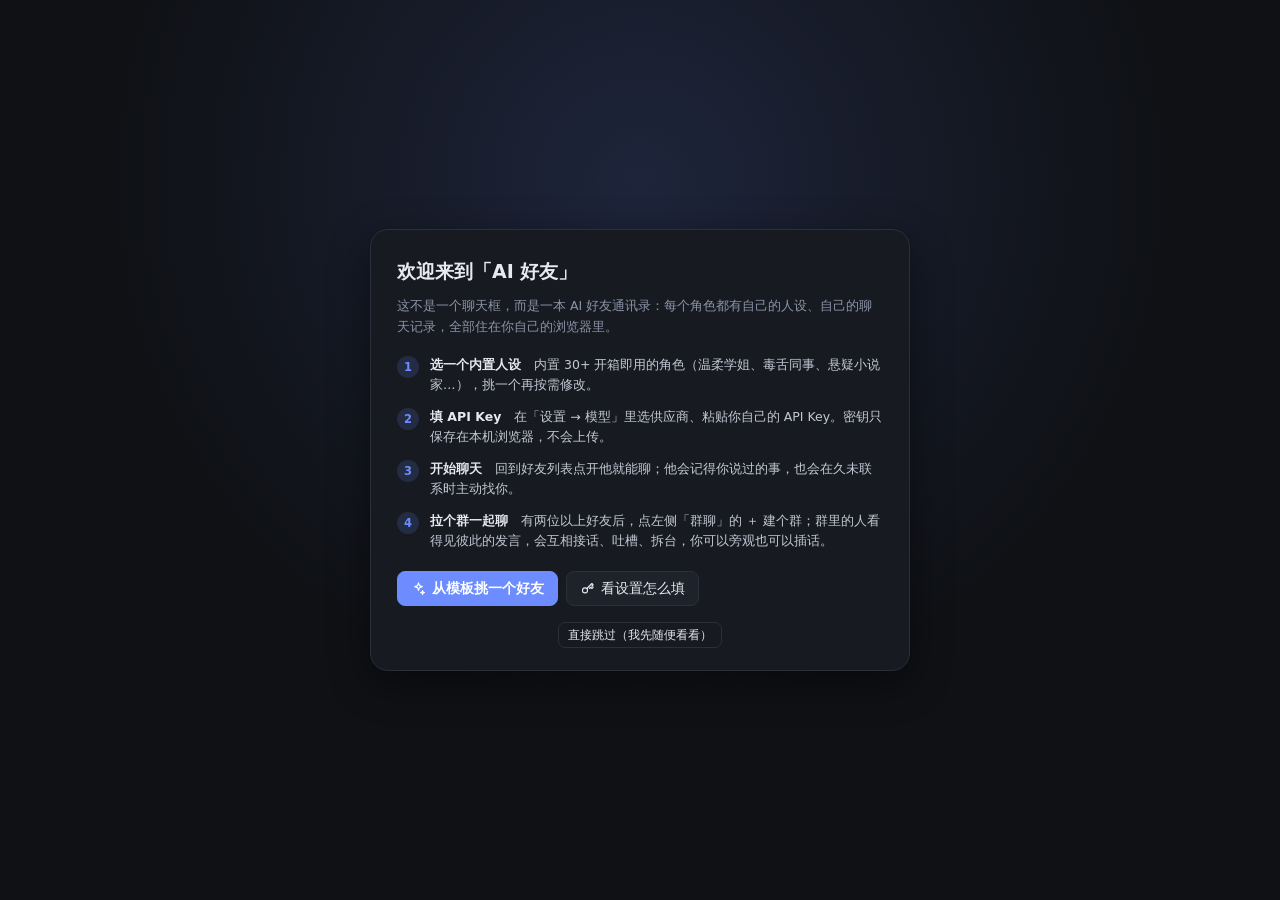
==== app/index.html @ 1cbddac9 "Publish AI chat website source and documentation" ====
<!doctype html>
<html lang="zh-CN" data-theme="dark">
  <head>
    <meta charset="utf-8" />
    <meta name="viewport" content="width=device-width, initial-scale=1, viewport-fit=cover" />
    <title>AI 好友 · 你的虚拟人设聊天室</title>
    <meta
      name="description"
      content="本地优先的 AI 好友通讯录：给每个 AI 角色一套独立人设、独立聊天记录，数据只存在你自己的浏览器里。"
    />
    <meta name="theme-color" content="#0f1115" />
    <meta name="color-scheme" content="dark light" />
    <meta name="apple-mobile-web-app-capable" content="yes" />
    <meta name="mobile-web-app-capable" content="yes" />
    <meta name="apple-mobile-web-app-title" content="AI 好友" />
    <link rel="manifest" href="./manifest.webmanifest" />
    <link rel="icon" href="./icon.svg" type="image/svg+xml" />
    <link rel="apple-touch-icon" href="./icon.svg" />
    <link rel="stylesheet" href="./styles/base.css" />
    <link rel="stylesheet" href="./styles/app.css" />
  </head>

  <body>
    <!-- 应用挂载点：三栏外壳由 ui/app.js 的 bootstrap() 构建 -->
    <div id="app"></div>

    <!-- 启动占位：bootstrap() 成功后会移除 -->
    <div
      id="boot"
      style="
        position: fixed;
        inset: 0;
        z-index: 200;
        display: flex;
        flex-direction: column;
        align-items: center;
        justify-content: center;
        gap: 16px;
        background: var(--bg, #0f1115);
        color: var(--dim, #8b93a7);
        font-family: -apple-system, BlinkMacSystemFont, 'PingFang SC', 'Microsoft YaHei', system-ui, sans-serif;
        font-size: 13px;
      "
    >
      <span class="spinner" style="width: 22px; height: 22px; border-width: 3px"></span>
      <span>正在唤醒你的好友…</span>
    </div>

    <script type="module">
      /* ------------------------------------------------------------------ *
       * 启动脚本：把 app 之外的错误也变成用户看得懂的中文提示
       * ------------------------------------------------------------------ */

      /** 移除启动占位 */
      function clearBoot() {
        const boot = document.getElementById('boot');
        if (boot) boot.remove();
      }

      /**
       * 渲染一个可见的错误面板（全部用 textContent，绝不拼 innerHTML）
       * @param {string} title 标题
       * @param {string[]} lines 正文行
       * @param {string} [detail] 原始错误信息
       */
      function showError(title, lines, detail) {
        clearBoot();
        const old = document.getElementById('boot-error');
        if (old) old.remove();

        const box = document.createElement('div');
        box.id = 'boot-error';
        box.setAttribute(
          'style',
          [
            'position:fixed',
            'inset:0',
            'z-index:210',
            'overflow:auto',
            'padding:24px',
            'background:var(--bg, #0f1115)',
            'color:var(--text, #e7e9ee)',
            'font-family:-apple-system,BlinkMacSystemFont,"PingFang SC","Microsoft YaHei",system-ui,sans-serif',
            'font-size:14px',
            'line-height:1.75',
          ].join(';')
        );

        const card = document.createElement('div');
        card.setAttribute(
          'style',
          [
            'max-width:640px',
            'margin:8vh auto',
            'background:var(--panel, #171a21)',
            'border:1px solid var(--line, #2a2f3a)',
            'border-radius:16px',
            'padding:24px 26px',
            'box-shadow:var(--shadow, 0 12px 40px rgba(0,0,0,.45))',
          ].join(';')
        );

        const h = document.createElement('h2');
        h.textContent = '⚠️ ' + title;
        h.setAttribute('style', 'margin:0 0 12px;font-size:17px;color:var(--danger, #ff6b6b)');
        card.appendChild(h);

        for (const line of lines) {
          const p = document.createElement('p');
          p.textContent = line;
          p.setAttribute('style', 'margin:0 0 10px;white-space:pre-wrap;color:var(--text-2, #c3c8d4)');
          card.appendChild(p);
        }

        if (detail) {
          const pre = document.createElement('pre');
          pre.textContent = String(detail);
          pre.setAttribute(
            'style',
            [
              'margin:12px 0 0',
              'padding:10px 12px',
              'background:var(--panel-2, #1e222b)',
              'border:1px solid var(--line, #2a2f3a)',
              'border-radius:10px',
              'white-space:pre-wrap',
              'word-break:break-word',
              'font-size:12px',
              'color:var(--dim, #8b93a7)',
            ].join(';')
          );
          card.appendChild(pre);
        }

        const tip = document.createElement('p');
        tip.textContent =
          '正确启动方式：在 app/ 目录下运行 node server.mjs，然后访问 http://127.0.0.1:5180\n' +
          '请用 node server.mjs 启动，而不是直接双击打开文件。';
        tip.setAttribute(
          'style',
          'margin:16px 0 0;padding-top:14px;border-top:1px solid var(--line, #2a2f3a);white-space:pre-wrap;color:var(--dim, #8b93a7);font-size:12.5px'
        );
        card.appendChild(tip);

        box.appendChild(card);
        document.body.appendChild(box);
      }

      /* ---------- 1. file:// 协议直接给出明确提示 ---------- */
      if (location.protocol === 'file:') {
        showError(
          '不能用这种方式打开',
          [
            '你正在以 file:// 协议直接打开这个 HTML 文件。',
            '本应用使用原生 ES Module 与 IndexedDB，在 file:// 下会受限：模块脚本会被 CORS 策略拦截，IndexedDB 也可能不可用，页面无法正常工作。',
          ],
          'file:// 协议不受支持'
        );
      } else {
        /* ---------- 2. 加载应用 ---------- */
        const timer = setTimeout(() => {
          const boot = document.getElementById('boot');
          const app = document.getElementById('app');
          if (boot && app && !app.firstChild) {
            const msg = boot.lastElementChild;
            if (msg) {
              msg.textContent =
                '启动有点慢…如果一直停在这里，请确认已用 node server.mjs 启动，并打开浏览器控制台查看具体报错。';
            }
          }
        }, 12000);

        import('./ui/app.js')
          .then((m) => {
            clearTimeout(timer);
            if (!m || typeof m.bootstrap !== 'function') {
              throw new Error('ui/app.js 没有导出 bootstrap()');
            }
            return m.bootstrap();
          })
          .then(() => {
            clearBoot();
          })
          .catch((err) => {
            clearTimeout(timer);
            const message = err && err.message ? err.message : String(err);
            const isModuleError = /import|module|specifier|MIME|Failed to fetch|404/i.test(message);
            showError(
              '应用启动失败',
              [
                isModuleError
                  ? '有一个模块没有加载成功。请确认所有源码文件都完整存在于 app/ 目录下，并且是通过 http:// 访问的。'
                  : '启动过程中出现了错误，详细信息见下方。',
                '如果你还没启动本地服务器：在 app/ 目录下运行 node server.mjs，然后访问 http://127.0.0.1:5180',
              ],
              message
            );
          });
      }
    </script>
  </body>
</html>
---- app/styles/base.css ----
/* ==========================================================================
   AI 聊天网站 · 设计令牌与基础控件
   ========================================================================== */

:root {
  /* 表单控件统一高度：所有 input/select 都落在这个高度上，
     与 34px 的图标按钮、35px 的行内按钮属于同一档，混排时不会互相挤。 */
  --ctrl-h: 35px;
  --ctrl-h-inline: 26px; /* 嵌在 chips / 行内小容器里的输入框 */

  /* 色板（深色默认） */
  --bg: #0f1115;
  --bg-soft: #13161c;
  --panel: #171a21;
  --panel-2: #1e222b;
  --panel-3: #262b36;
  --line: #2a2f3a;
  --line-soft: #22262f;
  --text: #e7e9ee;
  --text-2: #c3c8d4;
  --dim: #8b93a7;
  --dim-2: #6a7284;
  --accent: #6c8cff;
  --accent-soft: rgba(108, 140, 255, 0.16);
  --accent-text: #ffffff;
  --ok: #4ec9a8;
  --warn: #e0b341;
  --danger: #ff6b6b;
  /* 狼人杀专用强调色（亮橙）：这个按钮是"开一局游戏"，要跳出蓝（普通动作）与红（危险动作）
     这两套语义色，所以单开一组令牌。用法与 .btn-danger 完全对称 ——
     --werewolf 是**文字与边框**的颜色，--werewolf-text 是悬停填充后的文字色。
     深色主题 #ff9500（色相 35°、饱和度 100%）在 --panel 上是 7.92:1，比原来的 #f0913a 更亮也更清楚。
     浅色主题必须把橙压深一些（见 html[data-theme="light"]）：白底上亮橙当文字天然吃亏。 */
  --werewolf: #ff9500;
  --werewolf-text: #2a1a06;
  --shadow: 0 12px 40px rgba(0, 0, 0, 0.45);
  --shadow-sm: 0 4px 16px rgba(0, 0, 0, 0.28);

  /* 尺寸 */
  --r-sm: 8px;
  --r-md: 12px;
  --r-lg: 16px;
  --r-bub: 14px;
  --sidebar-w: 288px;
  --right-w: 340px;
  --top-h: 60px;

  /* 字体 */
  --font: -apple-system, BlinkMacSystemFont, "PingFang SC", "Hiragino Sans GB",
    "Microsoft YaHei", "Segoe UI", system-ui, sans-serif;
  --mono: ui-monospace, SFMono-Regular, Menlo, Consolas, "Liberation Mono", monospace;
}

html[data-theme="light"] {
  --bg: #f4f6fa;
  --bg-soft: #eef1f7;
  --panel: #ffffff;
  --panel-2: #f2f4f9;
  --panel-3: #e7eaf2;
  --line: #dfe3ec;
  --line-soft: #eaeef5;
  --text: #1b1f2a;
  --text-2: #3d4453;
  --dim: #6b7288;
  --dim-2: #8b91a3;
  /* 描边风格的狼人杀键：橙是**文字色**，白底上越亮越不清楚（#ff9500 只有 2.05:1）。
     这里取亮橙与可读性的折中 #e2761b（3.07:1，过 WCAG 对大字/图形控件的 3:1 线）；
     悬停填充后配深字 #2a1a06 是 5.48:1，两套主题的悬停态因此都是"橙底深字"。 */
  --werewolf: #e2761b;
  --werewolf-text: #2a1a06;
  --accent-soft: rgba(108, 140, 255, 0.13);
  --shadow: 0 12px 40px rgba(24, 32, 60, 0.16);
  --shadow-sm: 0 4px 16px rgba(24, 32, 60, 0.1);
}

* {
  box-sizing: border-box;
  -webkit-tap-highlight-color: transparent;
}

html,
body {
  height: 100%;
  margin: 0;
}

body {
  background: var(--bg);
  color: var(--text);
  font-family: var(--font);
  font-size: 14px;
  line-height: 1.65;
  overflow: hidden;
  -webkit-font-smoothing: antialiased;
}

#app {
  height: 100vh;
  height: 100dvh;
  display: flex;
  flex-direction: column;
}

h1,
h2,
h3,
h4 {
  margin: 0;
  font-weight: 600;
}

p {
  margin: 0 0 8px;
}

a {
  color: var(--accent);
}

/* 滚动条 */
::-webkit-scrollbar {
  width: 10px;
  height: 10px;
}
::-webkit-scrollbar-track {
  background: transparent;
}
::-webkit-scrollbar-thumb {
  background: var(--line);
  border-radius: 8px;
  border: 3px solid transparent;
  background-clip: content-box;
}
::-webkit-scrollbar-thumb:hover {
  background: var(--dim-2);
  background-clip: content-box;
}

/* ---------- 按钮 ---------- */
button {
  font: inherit;
  color: inherit;
  cursor: pointer;
  border: 1px solid var(--line);
  background: var(--panel-2);
  border-radius: var(--r-sm);
  padding: 7px 13px;
  transition: background 0.16s ease, border-color 0.16s ease, color 0.16s ease, transform 0.1s ease;
  display: inline-flex;
  align-items: center;
  justify-content: center;
  gap: 6px;
  white-space: nowrap;
}
button:hover:not(:disabled) {
  border-color: var(--accent);
  color: var(--text);
}
button:active:not(:disabled) {
  transform: translateY(1px);
}
button:disabled {
  opacity: 0.45;
  cursor: not-allowed;
}
/* 键盘可达性焦点圈：只给"本来没有焦点样式"的控件。
   表单控件（input/textarea/select）在下面有自己的 :focus 样式（强调色边框 + 3px 光晕），
   再叠一层 2px outline 会变成"两条蓝线套在一起"——内圈贴着框、外圈离框 1px，
   看起来就像蓝边跑到框里面去了，所以这里把它们排除掉。 */
button:focus-visible,
[tabindex]:focus-visible {
  outline: 2px solid var(--accent);
  outline-offset: 1px;
}

.btn-primary {
  background: var(--accent);
  border-color: var(--accent);
  color: var(--accent-text);
  font-weight: 600;
}
.btn-primary:hover:not(:disabled) {
  filter: brightness(1.08);
  color: #fff;
}
.btn-danger {
  background: transparent;
  border-color: var(--danger);
  color: var(--danger);
}
.btn-danger:hover:not(:disabled) {
  background: var(--danger);
  color: #fff;
}
/* 狼人杀启动键：描边风格（透明底 + 橙字 + 橙边），与 .btn-danger 完全对称，
   只是颜色换成橙 —— 右栏那排按钮里它靠"有颜色的字与边框"跳出来，而不是靠实心色块。 */
.btn-werewolf {
  background: transparent;
  border-color: var(--werewolf);
  color: var(--werewolf);
  font-weight: 600;
}
.btn-werewolf:hover:not(:disabled) {
  /* 悬停填成橙色：必须显式写回 border-color，否则会落到全局 button:hover 的 --accent，描出一圈蓝边 */
  background: var(--werewolf);
  border-color: var(--werewolf);
  color: var(--werewolf-text);
}
.btn-ghost {
  background: transparent;
}
.btn-sm {
  padding: 4px 9px;
  font-size: 12px;
  border-radius: 7px;
}
.btn-block {
  width: 100%;
}

.icon-btn {
  padding: 0;
  width: 34px;
  height: 34px;
  border-radius: 9px;
  background: transparent;
  border-color: transparent;
  color: var(--dim);
  flex: 0 0 auto;
}
.icon-btn:hover:not(:disabled) {
  background: var(--panel-2);
  color: var(--text);
  border-color: var(--line);
}
.icon-btn.active {
  color: var(--accent);
  background: var(--accent-soft);
  border-color: transparent;
}
.icon-btn.sm {
  width: 28px;
  height: 28px;
  border-radius: 7px;
}

/* ---------- 表单 ---------- */
input,
textarea,
select {
  font: inherit;
  /* 关键：表单控件必须是紧凑行高。若让它继承 body 的 1.65，每个输入框会被撑到 41px
     （8+8 padding + 23 行高 + 2 边框），比旁边的按钮和图标都高一头，显得又大又挤。 */
  line-height: 1.35;
  color: var(--text);
  background: var(--panel-2);
  border: 1px solid var(--line);
  border-radius: var(--r-sm);
  /* 用"高度 + 上下 padding 自动居中"而不是写死 padding，这样换字号也不会破坏对齐 */
  box-sizing: border-box;
  padding: 6px 10px;
  height: var(--ctrl-h);
  width: 100%;
  outline: none;
  transition: border-color 0.16s ease, box-shadow 0.16s ease;
}
/* 多行文本按内容长高，不锁定高度 */
textarea {
  height: auto;
  min-height: calc(var(--ctrl-h) + 12px);
}
/* 嵌在行内容器（如标签 chips 那一行）里的文本输入框：
   与相邻 chip 同一档高度（26px，二者中心线对齐），不要撑成整行高 */
.row > input[type="text"]:not(.input),
.row.wrap > input[type="text"]:not(.input) {
  height: var(--ctrl-h-inline);
  padding: 0 4px;
  flex: 1 1 140px;
  min-width: 110px;
  width: auto;
}
/* 按钮同样不要继承 1.65 的行高 */
button {
  line-height: 1.35;
}
input:focus,
textarea:focus,
select:focus {
  border-color: var(--accent);
  box-shadow: 0 0 0 3px var(--accent-soft);
}
textarea {
  resize: vertical;
  line-height: 1.55;
  padding: 8px 10px;
  height: auto;
}
/* 数字输入框常用的"窄栏"：默认 100% 宽会把旁边的滑块挤短 */
input[type="number"],
input[size] {
  width: auto;
  min-width: 0;
}
input[type="number"] {
  max-width: 120px;
  height: var(--ctrl-h);
}
input[size="2"] { width: 3.6em; }
input[size="3"] { width: 4.6em; }
input[size="4"] { width: 5.6em; }
input[size="6"] { width: 7.6em; }
input[size="8"] { width: 9.6em; }

select {
  cursor: pointer;
  appearance: none;
  background-image: linear-gradient(45deg, transparent 50%, var(--dim) 50%),
    linear-gradient(135deg, var(--dim) 50%, transparent 50%);
  background-position: calc(100% - 16px) 51%, calc(100% - 11px) 51%;
  background-size: 5px 5px, 5px 5px;
  background-repeat: no-repeat;
  padding-right: 30px;
}
input[type="range"] {
  -webkit-appearance: none;
  appearance: none;
  background: transparent;
  padding: 0;
  height: 20px;
  border: none;
}
input[type="range"]::-webkit-slider-runnable-track {
  height: 4px;
  border-radius: 2px;
  background: var(--line);
}
input[type="range"]::-webkit-slider-thumb {
  -webkit-appearance: none;
  width: 14px;
  height: 14px;
  margin-top: -5px;
  border-radius: 50%;
  background: var(--accent);
  border: 2px solid var(--panel);
  cursor: pointer;
}
input[type="range"]::-moz-range-track {
  height: 4px;
  border-radius: 2px;
  background: var(--line);
}
input[type="range"]::-moz-range-thumb {
  width: 12px;
  height: 12px;
  border: 2px solid var(--panel);
  border-radius: 50%;
  background: var(--accent);
  cursor: pointer;
}
input[type="color"] {
  padding: 2px;
  height: 34px;
  cursor: pointer;
}
/* 勾选框 / 单选框：必须把通用表单控件的样式（height: --ctrl-h、padding、底色、圆角）全部退掉，
   否则它们会被撑成一个 13×35 的浅色方块，看起来像个"坏掉的开关"。 */
input[type="checkbox"],
input[type="radio"] {
  width: auto;
  height: auto;
  min-height: 0;
  padding: 0;
  border: none;
  border-radius: 0;
  background: transparent;
  accent-color: var(--accent);
  cursor: pointer;
  flex: 0 0 auto;
}
label {
  user-select: none;
}

.field {
  margin-bottom: 14px;
}
.field-label {
  display: block;
  font-size: 12px;
  color: var(--dim);
  margin-bottom: 6px;
  font-weight: 500;
}
.field-hint {
  font-size: 11px;
  color: var(--dim-2);
  margin-top: 5px;
  line-height: 1.5;
}
.field-row {
  display: flex;
  gap: 10px;
  align-items: center;
}
.field-row > * {
  min-width: 0;
}
.grid-2 {
  display: grid;
  grid-template-columns: 1fr 1fr;
  gap: 0 12px;
}
.grid-3 {
  display: grid;
  grid-template-columns: repeat(3, 1fr);
  gap: 0 12px;
}

/* ---------- 通用小组件 ---------- */
.chip {
  display: inline-flex;
  align-items: center;
  gap: 4px;
  padding: 2px 9px;
  border-radius: 999px;
  background: var(--panel-2);
  border: 1px solid var(--line);
  font-size: 11px;
  color: var(--text-2);
}
.chip.on {
  border-color: var(--accent);
  color: var(--accent);
  background: var(--accent-soft);
}
.chip .x {
  cursor: pointer;
  color: var(--dim);
  font-size: 13px;
  line-height: 1;
}
.chip .x:hover {
  color: var(--danger);
}

.badge {
  display: inline-flex;
  align-items: center;
  justify-content: center;
  min-width: 17px;
  height: 17px;
  padding: 0 5px;
  border-radius: 999px;
  background: var(--danger);
  color: #fff;
  font-size: 10.5px;
  font-weight: 700;
  line-height: 1;
}
.badge.muted {
  background: var(--dim-2);
}

.tag {
  font-size: 10.5px;
  padding: 1px 7px;
  border-radius: 5px;
  background: var(--panel-3);
  color: var(--dim);
}

.divider {
  height: 1px;
  background: var(--line);
  margin: 14px 0;
  border: 0;
}

.muted {
  color: var(--dim);
}
.small {
  font-size: 12px;
}
.tiny {
  font-size: 11px;
}
.mono {
  font-family: var(--mono);
}
.center {
  text-align: center;
}
.row {
  display: flex;
  align-items: center;
  gap: 8px;
}
.row-between {
  display: flex;
  align-items: center;
  justify-content: space-between;
  gap: 8px;
}
.spacer {
  flex: 1;
}
.wrap {
  flex-wrap: wrap;
}
.hidden {
  display: none !important;
}
.scroll {
  overflow-y: auto;
  overscroll-behavior: contain;
}
.nowrap {
  white-space: nowrap;
  overflow: hidden;
  text-overflow: ellipsis;
}
.clickable {
  cursor: pointer;
}

/* 左对齐操作行（图标 + 标题 + 说明）
   注意：全局 button 规则里有 justify-content:center，所以这里必须显式覆盖，
   否则"图标+文字"会被整体挤到按钮中间（数据备份弹层曾经就踩了这个坑）。 */
.action-row {
  display: flex;
  align-items: flex-start;
  justify-content: flex-start;
  gap: 11px;
  width: 100%;
  padding: 11px 13px;
  text-align: left;
  white-space: normal;
}
.action-row .ic {
  margin-top: 1px;
}
.action-row-text {
  display: flex;
  flex-direction: column;
  gap: 3px;
  flex: 1 1 auto;
  min-width: 0;
  text-align: left;
}
.action-row-title {
  font-weight: 600;
  font-size: 13px;
  text-align: left;
}
.action-row-desc {
  color: var(--dim);
  font-size: 11.5px;
  line-height: 1.5;
  text-align: left;
}

/* 空状态 */
.empty {
  display: flex;
  flex-direction: column;
  align-items: center;
  justify-content: center;
  gap: 10px;
  padding: 40px 24px;
  text-align: center;
  color: var(--dim);
  /* 独占可用空间并在其中居中：作为弹性子项时自动撑满（会话区未选好友的占位就靠这条居中） */
  flex: 1 1 auto;
  min-height: 0;
  box-sizing: border-box;
}
/* 放在弹层/面板里时不应该被拉伸 */
.modal-body > .empty,
.side-body > .empty {
  flex: 0 0 auto;
  padding: 32px 20px;
}
.empty .big {
  font-size: 42px;
  line-height: 1;
  opacity: 0.9;
}
.empty h3 {
  color: var(--text-2);
  font-size: 15px;
}

/* 加载动画 */
.spinner {
  width: 14px;
  height: 14px;
  border: 2px solid var(--line);
  border-top-color: var(--accent);
  border-radius: 50%;
  animation: spin 0.7s linear infinite;
  display: inline-block;
}
@keyframes spin {
  to {
    transform: rotate(360deg);
  }
}

.typing-dots {
  display: inline-flex;
  gap: 3px;
  align-items: center;
  height: 18px;
}
.typing-dots i {
  width: 6px;
  height: 6px;
  border-radius: 50%;
  background: var(--dim);
  animation: bounce 1.25s infinite ease-in-out;
}
.typing-dots i:nth-child(2) {
  animation-delay: 0.18s;
}
.typing-dots i:nth-child(3) {
  animation-delay: 0.36s;
}
@keyframes bounce {
  0%, 60%, 100% {
    transform: translateY(0);
    opacity: 0.45;
  }
  30% {
    transform: translateY(-4px);
    opacity: 1;
  }
}

.pulse {
  animation: pulse 1.1s ease-in-out infinite;
}
@keyframes pulse {
  50% {
    opacity: 0.4;
  }
}

.flash-highlight {
  animation: flash 1.4s ease;
}
@keyframes flash {
  0%, 100% {
    background: transparent;
  }
  20%, 60% {
    background: var(--accent-soft);
  }
}

/* 隐藏滚动条但保留滚动（横向 chips 等） */
.no-bar::-webkit-scrollbar {
  height: 0;
  width: 0;
}

/* 无障碍 */
.sr-only {
  position: absolute;
  width: 1px;
  height: 1px;
  overflow: hidden;
  clip: rect(0 0 0 0);
  white-space: nowrap;
}

@media (prefers-reduced-motion: reduce) {
  * {
    animation-duration: 0.01ms !important;
    transition-duration: 0.01ms !important;
  }
}
---- app/styles/app.css ----
/* ==========================================================================
   AI 聊天网站 · 布局与组件
   ========================================================================== */

/* ===================== 间距栅格（全站对齐基线）=====================
   左右留白只有两档，避免"每段各写一个数字"导致错位：
     --gut-side : 侧栏（窄栏）左右留白 12px
     --gut-main : 会话区 / 右栏 / 弹层（宽栏）左右留白 16px
   所有面板的头 / 体 / 脚都必须用同一档，内容才能落在同一条竖直栅格线上。
   ================================================================= */
:root {
  --gut-side: 12px;
  --gut-main: 16px;
  --row-h: 30px;
}

/* ===================== 三栏布局 ===================== */
.shell {
  display: grid;
  grid-template-columns: var(--sidebar-w) 1fr var(--right-w);
  height: 100%;
  min-height: 0;
}

/* 右栏收起（由 ui/app.js 的 applyLayoutPrefs 挂 .no-right）：
   既要把那一列从网格里去掉，也要把面板本身 display:none ——
   否则它会被放到隐式第三列里，仍然占着一条宽度。
   窄屏（≤1000px）本来就 display:none，写在这儿不影响；.shell.mobile 的
   单列规则在后面，优先级相同、胜在后，所以手机上不会被我这条带歪。 */
.shell.no-right {
  grid-template-columns: var(--sidebar-w) 1fr;
}
.shell.no-right .pane-right {
  display: none;
}
.shell.mobile {
  grid-template-columns: 1fr;
}

.pane {
  min-width: 0;
  min-height: 0;
  display: flex;
  flex-direction: column;
  background: var(--bg);
}
.pane-side {
  background: var(--panel);
  border-right: 1px solid var(--line);
}
.pane-main {
  position: relative;
}
.pane-right {
  background: var(--panel);
  border-left: 1px solid var(--line);
}

/* ===================== 左侧：好友列表 ===================== */
/* 头部三段：品牌块（标题 + 副标题）→ 入口工具条 → 搜索框，三段各自独占整行。
   标题不再与工具条挤同一行：288px 侧栏减掉左右留白只剩 264px 放不下 7 个入口，
   硬挤会被 flex-wrap 折行、右端还会顶出竖直栅格线。 */
.side-head {
  padding: 14px var(--gut-side) 12px;
  border-bottom: 1px solid var(--line-soft);
}
/* 品牌块：标题在上、副标题紧跟其下（3px），读完"是谁"接着读"是什么"，
   两者左边缘也因此落在同一条竖直栅格线上（与下面的搜索框、好友卡片对齐）。 */
.side-title {
  display: block;
  margin-bottom: 10px;
}
.side-title h1 {
  display: flex;
  align-items: center;
  gap: 7px;
  font-size: 16px;
  line-height: 1.35;
  white-space: nowrap;
  letter-spacing: 0.3px;
}
.side-sub {
  margin-top: 3px;
  font-size: 11px;
  line-height: 1.45;
  /* 比 --dim-2 亮一档：11px 的副标题再用最淡的那支灰，白底上几乎看不见 */
  color: var(--dim);
}
/* 工具条基样式：右栏头部（ui/shared.js 的 rightCollapseBtn）也复用它，
   所以"靠右对齐"这条留在基类里，侧栏头部的排版规则全部限定在 .side-head 之下。 */
.side-tools {
  display: flex;
  gap: 4px;
  margin-left: auto;
}
/* 入口工具条：7 个等距图标铺满一行。
   （不要用"固定 34px + 自动换行"：那样在窄侧栏里会折成两行、宽屏上又挤在左边。） */
.side-head .side-tools {
  /* 尺寸只写在这两个变量里：按钮多大的内边距，下面就把整条外扩多少 ——
     外扩"半个内边距"后，17px 的图标正好落在标题、副标题、搜索框的左边缘上。
     要对齐的是"眼睛看到的图标"，不是那个透明的按钮盒子（否则图标会比文字往里缩 7px，
     看着就像没对齐）。--tool-icon 必须与 ui/sidebar.js 里 toolButton() 的图标尺寸一致。 */
  --tool-size: 31px;
  --tool-icon: 17px;
  width: auto;
  gap: 4px;
  margin: 0 calc((var(--tool-icon) - var(--tool-size)) / 2) 10px;
  justify-content: space-between;
}
.side-head .side-tools .icon-btn {
  /* 固定 31px 见方、不随容器拉伸：单栏（手机）下图标依然齐着文本边缘，只是按钮之间自动拉开 */
  flex: 0 0 var(--tool-size);
  width: var(--tool-size);
  height: var(--tool-size);
  border-radius: 8px;
}
.side-search {
  position: relative;
}
.side-search .ic {
  position: absolute;
  left: 17px;
  top: 50%;
  transform: translateY(-50%);
  color: var(--dim-2);
  pointer-events: none;
}
.side-search input {
  padding-left: 40px;
  background: var(--panel-2);
}

.side-body {
  flex: 1;
  overflow-y: auto;
  scrollbar-gutter: stable;
  padding: 6px var(--gut-side) 12px;
}
.group-head {
  display: flex;
  align-items: center;
  gap: 6px;
  padding: 8px 8px 4px;
  font-size: 11px;
  color: var(--dim-2);
  font-weight: 600;
  letter-spacing: 0.4px;
  cursor: pointer;
  user-select: none;
}
.group-head .ic {
  transition: transform 0.18s ease;
}
.group-head.collapsed .ic {
  transform: rotate(-90deg);
}
.group-head .count {
  margin-left: auto;
  font-weight: 400;
  opacity: 0.75;
}
.group-body {
  display: flex;
  flex-direction: column;
  gap: 1px;
}

.friend {
  display: flex;
  align-items: center;
  gap: 11px;
  padding: 9px 10px;
  border-radius: 10px;
  cursor: pointer;
  position: relative;
  transition: background 0.14s ease;
  border: 1px solid transparent;
}
.friend:hover {
  background: var(--panel-2);
}
.friend.on {
  background: var(--panel-2);
  border-color: var(--line);
}
.friend.on::before {
  content: "";
  position: absolute;
  left: 0;
  top: 50%;
  transform: translateY(-50%);
  width: 3px;
  height: 22px;
  border-radius: 0 3px 3px 0;
  background: var(--accent);
}

.avatar {
  width: 40px;
  height: 40px;
  border-radius: 50%;
  display: grid;
  place-items: center;
  font-size: 19px;
  flex: 0 0 auto;
  overflow: hidden;
  color: #fff;
  font-weight: 600;
  position: relative;
  user-select: none;
}
.avatar img {
  width: 100%;
  height: 100%;
  object-fit: cover;
}
.avatar.sm {
  width: 32px;
  height: 32px;
  font-size: 15px;
}
.avatar.lg {
  width: 56px;
  height: 56px;
  font-size: 26px;
}
.avatar.xl {
  width: 76px;
  height: 76px;
  font-size: 36px;
}
.avatar .presence {
  position: absolute;
  right: -1px;
  bottom: -1px;
  width: 11px;
  height: 11px;
  border-radius: 50%;
  border: 2px solid var(--panel);
  background: var(--ok);
}
.avatar .presence.off {
  background: var(--dim-2);
}

.friend-main {
  min-width: 0;
  flex: 1;
}
.friend-top {
  display: flex;
  align-items: baseline;
  gap: 6px;
}
.friend-name {
  font-weight: 600;
  font-size: 13.5px;
  overflow: hidden;
  text-overflow: ellipsis;
  white-space: nowrap;
}
.friend-time {
  margin-left: auto;
  font-size: 10.5px;
  color: var(--dim-2);
  flex: 0 0 auto;
}
.friend-preview {
  display: flex;
  align-items: center;
  gap: 6px;
  font-size: 11.5px;
  color: var(--dim);
  overflow: hidden;
}
.friend-preview span {
  overflow: hidden;
  text-overflow: ellipsis;
  white-space: nowrap;
}
.friend-flags {
  display: flex;
  align-items: center;
  gap: 4px;
  color: var(--dim-2);
}
.friend-acts {
  position: absolute;
  right: 8px;
  top: 50%;
  transform: translateY(-50%);
  display: none;
  gap: 2px;
  background: linear-gradient(90deg, transparent, var(--panel-2) 22%);
  padding-left: 14px;
}
.friend:hover .friend-acts {
  display: flex;
}
.friend-acts .icon-btn {
  width: 26px;
  height: 26px;
  background: var(--panel);
  border-color: var(--line);
}

.side-foot {
  border-top: 1px solid var(--line-soft);
  padding: 10px var(--gut-side);
  font-size: 11px;
  color: var(--dim-2);
  display: flex;
  align-items: center;
  gap: 10px;
  flex-wrap: wrap;
}
.side-foot b {
  color: var(--text-2);
  font-weight: 600;
}
/* 底栏按钮等宽等高，避免出现"87 / 63 / 63"这种参差 */
.side-foot .btn {
  flex: 1 1 0;
  min-width: 0;
  height: var(--row-h);
  padding: 0 8px;
  justify-content: center;
  gap: 4px;
}
.side-foot .btn span {
  overflow: hidden;
  text-overflow: ellipsis;
  white-space: nowrap;
}
/* 底栏的"本地文件"状态行：独占一行，左对齐（覆盖全局 button 的居中） */
.side-foot .store-line {
  flex: 1 1 100%;
  justify-content: flex-start;
  text-align: left;
  color: var(--dim-2);
  background: transparent;
}
.side-foot .store-line:hover {
  color: var(--text-2);
}
.side-foot .store-line .ic {
  color: var(--ok);
}
.side-foot .store-line[title*="失败"] .ic {
  color: var(--danger);
}
/* 统计文字独占一行，按钮整齐排一行 */
.side-foot > span:first-child {
  flex: 1 1 100%;
  margin-bottom: 2px;
}
.side-foot .spacer {
  display: none;
}

/* ===================== 中间：聊天 ===================== */
.chat-head {
  display: flex;
  align-items: center;
  gap: 11px;
  padding: 10px var(--gut-main);
  min-height: var(--top-h);
  border-bottom: 1px solid var(--line);
  background: var(--panel);
  z-index: 2;
}
.chat-head-main {
  min-width: 0;
  flex: 1;
}
.chat-head-name {
  font-weight: 600;
  font-size: 15px;
  display: flex;
  align-items: center;
  gap: 7px;
}
.chat-head-status {
  font-size: 11.5px;
  color: var(--dim);
  display: flex;
  align-items: center;
  gap: 7px;
  flex-wrap: wrap;
}
.chat-head-tools {
  display: flex;
  gap: 3px;
  align-items: center;
}
.status-dot {
  width: 7px;
  height: 7px;
  border-radius: 50%;
  background: var(--ok);
  display: inline-block;
}
.status-dot.off {
  background: var(--dim-2);
}

/* ---------- 收起顶栏 / 右栏（状态挂在 .shell 上，见 ui/app.js） ---------- */

/* 顶栏收起：整条（群里还包括成员条）让给消息区，只在顶部留一条细拉手。
   拉手必须留在中栏里 —— 它若在 .chat-head 内部，会跟着顶栏一起被藏掉，就再也拉不回来了。 */
.shell.head-collapsed .chat-head,
.shell.head-collapsed .gchat-members {
  display: none;
}
.head-restore {
  display: none;
}
/* 细拉手与右栏那条竖拉手保持**同一套形式**（两边样式逐条对齐，改一处要改两处）：
     · 容器底色 --panel（原来是透明的，透出 pane 的 --bg，所以同一个图标色看着偏暗）
     · 分隔线画在按钮自己的内侧边上：base.css 有 `button:hover { border-color: var(--accent) }`，
       线条挂在按钮上才会在悬停/点击时一起变蓝（右栏竖拉手就是靠这个发蓝光的）
     · 图标 --dim-2，悬停 --text + --panel-2
     · 焦点圈用 -2px 内嵌：细拉手紧贴 #chatPane 边缘，而 #chatPane 是 overflow:hidden，
       外扩的焦点圈会被裁掉（右栏那条没有裁剪祖先，所以它一直看得见） */
.shell.head-collapsed .head-restore {
  display: flex;
  align-items: stretch;
  flex: 0 0 auto;
  background: var(--panel);
}
/* 返回列表：只在窄屏出现（断点与顶栏里 .chat-back 的 760px 保持一致）——
   手机上顶栏里的返回键会跟着顶栏一起被收起，不留这个键就没有回列表的入口了 */
.head-restore-back {
  display: none;
  width: 34px;
  padding: 0;
  border: 0;
  border-bottom: 1px solid var(--line-soft);
  background: transparent;
  color: var(--dim-2);
  cursor: pointer;
  place-items: center;
  transition: color 0.14s ease, background 0.14s ease;
}
.head-restore-back:hover {
  color: var(--text);
  background: var(--panel-2);
}
.head-restore-btn {
  flex: 1 1 auto;
  min-width: 0;
  height: 14px;
  padding: 0;
  border: 0;
  border-bottom: 1px solid var(--line-soft);
  background: transparent;
  color: var(--dim-2);
  cursor: pointer;
  display: grid;
  place-items: center;
  transition: color 0.14s ease, background 0.14s ease;
}
.head-restore-btn:hover {
  color: var(--text);
  background: var(--panel-2);
}
.head-restore-btn .ic {
  transition: transform 0.14s ease;
}
.head-restore-btn:hover .ic {
  transform: translateY(1px);
}
/* 两条拉手的焦点圈：内嵌 2px，谁都不会被祖先的 overflow:hidden 吃掉 */
.head-restore-back:focus-visible,
.head-restore-btn:focus-visible,
.right-restore-btn:focus-visible {
  outline: 2px solid var(--accent);
  outline-offset: -2px;
}
@media (max-width: 759.98px) {
  /* 窄屏：拉手加高到能当触摸目标，并让出左半边的返回键 */
  .head-restore-back {
    display: grid;
  }
  .head-restore-btn {
    height: 34px;
  }
}

/* 顶栏「收起 / 展开」按钮是双态图标：两个图标都渲染出来，按外壳 class 决定显示哪一个。
   选择器里的 .ic-open / .ic-shut 是 ui/shared.js 包在图标的**外层 span** —— 不能直接改
   .ic 的 display：icon() 给它写了内联 display，样式表压不住内联。
   （右栏的开关不是双态的：它头上是叉、拉手上是箭头，各只有一个图标，所以不在这里。） */
[data-toggle='head'] .ic-shut {
  display: none;
}
.shell.head-collapsed [data-toggle='head'] .ic-open {
  display: none;
}
.shell.head-collapsed [data-toggle='head'] .ic-shut {
  display: block;
}

/* ---------- 右栏收起后的竖拉手 ---------- */

/* 它占外壳网格的第三列（宽度就是这一条），而不是绝对定位浮在消息区上：
   浮上去会盖住消息区的滚动条，拖不动。 */
.right-restore {
  display: none;
  grid-column: 3;
  grid-row: 1;
  min-height: 0;
  background: var(--panel);
}
.right-restore-btn {
  width: 100%;
  height: 100%;
  padding: 0;
  border: 0;
  border-left: 1px solid var(--line-soft);
  background: transparent;
  color: var(--dim-2);
  cursor: pointer;
  display: grid;
  place-items: center;
  transition: color 0.14s ease, background 0.14s ease;
}
.right-restore-btn:hover {
  color: var(--text);
  background: var(--panel-2);
}
.right-restore-btn .ic {
  transition: transform 0.14s ease;
}
.right-restore-btn:hover .ic {
  transform: translateX(-1px);
}
/* 只在宽屏生效：≤1000px 时右栏本来就是 display:none，留一条 14px 的空列纯属浪费 */
@media (min-width: 1001px) {
  .shell.no-right {
    grid-template-columns: var(--sidebar-w) 1fr 14px;
  }
  .shell.no-right .right-restore {
    display: grid;
  }
}

.chat-body {
  flex: 1;
  overflow-y: auto;
  scrollbar-gutter: stable;
  padding: 16px var(--gut-main) 8px;
  display: flex;
  flex-direction: column;
  gap: 3px;
  /* 这里**故意不写** scroll-behavior: smooth：
     它会让这个容器里所有程序化滚动（含 scrollTop 赋值、behavior:'auto'）都变成动画，
     于是"刷新后立即定位到最后一条"会退化成"先停在顶部再滑到底"。
     需要平滑的地方（「回到最新」、流式跟随时跟随）由 ui/dom.js 的 scrollToBottom(node, true)
     显式传 behavior:'smooth'，不再依赖 CSS 的全局默认值。 */
  background-image: radial-gradient(circle at 20% 0%, rgba(108, 140, 255, 0.05), transparent 45%);
}

.day-line {
  align-self: center;
  font-size: 11px;
  color: var(--dim-2);
  background: var(--panel-2);
  border-radius: 999px;
  padding: 2px 12px;
  margin: 14px 0 8px;
}

.msg {
  display: flex;
  gap: 10px;
  max-width: min(78%, 720px);
  margin: 5px 0;
  position: relative;
}
/* 只让新出现的临时气泡入场；历史消息刷新时不重播动画。 */
.msg.msg-enter {
  animation: msgIn 0.22s ease;
}
@keyframes msgIn {
  from {
    opacity: 0;
    transform: translateY(5px);
  }
}
.msg.me {
  align-self: flex-end;
  flex-direction: row-reverse;
}
.msg.sys,
.msg.system {
  align-self: center;
  max-width: 88%;
  font-size: 11.5px;
  color: var(--dim);
  text-align: center;
  background: var(--panel-2);
  border-radius: 9px;
  padding: 4px 12px;
  margin: 8px 0;
  border: 1px dashed var(--line);
}
.msg .msg-av {
  flex: 0 0 auto;
}
.msg-wrap {
  min-width: 0;
  display: flex;
  flex-direction: column;
}
.msg.me .msg-wrap {
  align-items: flex-end;
}
.bub {
  padding: 10px 14px;
  border-radius: var(--r-bub);
  background: var(--panel-2);
  border: 1px solid var(--line);
  white-space: pre-wrap;
  word-break: break-word;
  overflow-wrap: anywhere;
  line-height: 1.65;
  position: relative;
}
.msg.me .bub {
  background: var(--accent);
  border-color: var(--accent);
  color: var(--accent-text);
  border-bottom-right-radius: 5px;
}
.msg.ai .bub {
  border-bottom-left-radius: 5px;
  border-left: 2px solid var(--char-color, var(--accent));
}
.msg .bub.speaking {
  box-shadow: 0 0 0 2px var(--ok) inset, 0 0 14px rgba(78, 201, 168, 0.16);
}
.msg .bub.streaming::after {
  content: "▍";
  color: var(--dim);
  animation: blink 0.9s steps(2) infinite;
  margin-left: 1px;
}
@keyframes blink {
  50% {
    opacity: 0;
  }
}
.msg .bub.error {
  border-color: var(--danger);
  background: rgba(255, 107, 107, 0.08);
}
.msg.action .bub {
  background: transparent;
  border-style: dashed;
  color: var(--dim);
  font-style: italic;
}

.quoted-block {
  border-left: 2px solid var(--accent);
  padding: 3px 9px;
  margin-bottom: 6px;
  font-size: 11.5px;
  color: var(--dim);
  background: rgba(127, 127, 127, 0.09);
  border-radius: 4px;
  cursor: pointer;
  max-width: 100%;
  overflow: hidden;
  text-overflow: ellipsis;
  white-space: nowrap;
}
.msg.me .quoted-block {
  color: rgba(255, 255, 255, 0.82);
  border-left-color: rgba(255, 255, 255, 0.7);
}
.quoted-bar {
  display: flex;
  align-items: center;
  gap: 8px;
  padding: 7px 10px;
  background: var(--panel-2);
  border: 1px solid var(--line);
  border-bottom: none;
  border-radius: 10px 10px 0 0;
  font-size: 11.5px;
  color: var(--dim);
}
.quoted-bar .q-text {
  flex: 1;
  overflow: hidden;
  text-overflow: ellipsis;
  white-space: nowrap;
}

.msg-meta {
  display: flex;
  align-items: center;
  gap: 7px;
  font-size: 10.5px;
  color: var(--dim-2);
  margin-top: 4px;
  padding: 0;
  flex-wrap: wrap;
}
.msg-meta .emo {
  color: var(--warn);
}
.msg-tools {
  display: flex;
  align-items: center;
  gap: 1px;
  opacity: 0;
  transition: opacity 0.15s ease;
  margin-top: 2px;
}
.msg:hover .msg-tools {
  opacity: 1;
}
@media (hover: none) {
  .msg-tools {
    opacity: 1;
  }
}
.msg-tools .icon-btn {
  width: 26px;
  height: 26px;
  border-radius: 7px;
}
.msg-tools .icon-btn.on {
  color: var(--accent);
}
.variant-nav {
  display: inline-flex;
  align-items: center;
  gap: 2px;
  font-size: 10.5px;
  color: var(--dim);
  background: var(--panel-2);
  border: 1px solid var(--line);
  border-radius: 999px;
  padding: 0 4px;
  margin-top: 3px;
}
.variant-nav button {
  border: none;
  background: transparent;
  padding: 0 3px;
  height: 18px;
  color: inherit;
}
.variant-nav button:hover:not(:disabled) {
  color: var(--accent);
}

.chat-jump {
  position: absolute;
  right: 22px;
  bottom: 130px;
  width: 34px;
  height: 34px;
  border-radius: 50%;
  background: var(--panel);
  border: 1px solid var(--line);
  box-shadow: var(--shadow-sm);
  color: var(--dim);
  display: none;
  align-items: center;
  justify-content: center;
  z-index: 4;
  cursor: pointer;
}
.chat-jump.on {
  display: flex;
}

/* 开场建议 */
.suggest {
  display: flex;
  gap: 7px;
  flex-wrap: wrap;
  align-self: center;
  justify-content: center;
  margin: 10px 0 4px;
  max-width: 100%;
}
.suggest button {
  font-size: 12px;
  padding: 6px 12px;
  border-radius: 999px;
  background: var(--panel-2);
  color: var(--text-2);
}
.suggest button:hover {
  border-color: var(--accent);
  color: var(--accent);
}

/* ===================== 输入区 ===================== */
.chat-foot {
  border-top: 1px solid var(--line);
  background: var(--panel);
  padding: 10px var(--gut-main) 12px;
  flex: 0 0 auto;
}
.chat-foot.recording {
  box-shadow: 0 -3px 0 var(--danger) inset;
}
.input-row {
  display: flex;
  align-items: flex-end;
  gap: 8px;
}
.input-row textarea {
  margin: 0;
}
.input-side {
  height: 40px;
}
.input-row textarea {
  flex: 1;
  resize: none;
  min-height: 40px;
  max-height: 180px;
  line-height: 1.6;
  padding: 9px 12px;
  background: var(--panel-2);
  border-radius: 12px;
}
.input-side {
  display: flex;
  gap: 4px;
  align-items: center;
  padding-bottom: 2px;
}
.send-btn {
  width: 40px;
  height: 40px;
  border-radius: 12px;
  background: var(--accent);
  border-color: var(--accent);
  color: #fff;
  padding: 0;
}
.send-btn:hover:not(:disabled) {
  filter: brightness(1.08);
  color: #fff;
}
.send-btn.stop {
  background: var(--danger);
  border-color: var(--danger);
}
.chat-foot-bar {
  display: flex;
  align-items: center;
  gap: 10px;
  margin-top: 7px;
  font-size: 11px;
  color: var(--dim-2);
  flex-wrap: wrap;
}
/* 紧贴输入框"上方"的那条提示（约 N tokens / 上下文 N/40 条）：
   与输入框之间必须留出缝隙。原本它是 0 间距，而输入框聚焦时会画出
   1px 边框 + 3px 光晕，正好压在 pill 的圆角底边上，看起来就像两个字重合了。 */
.chat-foot-bar.above-input {
  margin-bottom: 7px;
}
.chat-foot-bar .pill {
  display: inline-flex;
  align-items: center;
  gap: 4px;
  padding: 1px 8px;
  border-radius: 999px;
  background: var(--panel-2);
  border: 1px solid var(--line-soft);
  color: var(--dim);
}
.chat-foot-bar .pill.warn {
  color: var(--warn);
  border-color: rgba(224, 179, 65, 0.35);
}
.chat-foot-bar .pill.live {
  color: var(--ok);
  border-color: rgba(78, 201, 168, 0.4);
}
.chat-foot-bar .pill.rec {
  color: var(--danger);
  border-color: rgba(255, 107, 107, 0.45);
}

/* 快捷短语面板 */
.phrase-panel {
  display: flex;
  gap: 6px;
  flex-wrap: wrap;
  padding: 8px 0 2px;
  border-top: 1px dashed var(--line-soft);
  margin-top: 8px;
}

/* ===================== 右侧：角色卡详情 ===================== */
.right-head {
  display: flex;
  align-items: center;
  gap: 8px;
  padding: 14px var(--gut-main) 8px;
  min-height: 46px;
}
.right-head h2 {
  font-size: 13px;
  color: var(--dim);
  letter-spacing: 0.5px;
  flex: 1;
}
.right-body {
  flex: 1;
  overflow-y: auto;
  scrollbar-gutter: stable;
  padding: 4px var(--gut-main) 24px;
}
.card-hero {
  display: flex;
  flex-direction: column;
  align-items: center;
  text-align: center;
  gap: 7px;
  padding: 10px 0 16px;
}
.card-hero .nm {
  font-size: 17px;
  font-weight: 600;
}
.card-hero .tl {
  font-size: 12px;
  color: var(--dim);
  line-height: 1.5;
  max-width: 260px;
}
.kv {
  display: flex;
  gap: 10px;
  font-size: 12.5px;
  padding: 6px 0;
  border-bottom: 1px solid var(--line-soft);
}
.kv:last-child {
  border-bottom: none;
}
.kv .k {
  color: var(--dim-2);
  flex: 0 0 76px;
}
.kv .v {
  flex: 1;
  min-width: 0;
  word-break: break-word;
  white-space: pre-wrap;
}
.affinity-bar {
  height: 6px;
  border-radius: 3px;
  background: var(--panel-3);
  overflow: hidden;
  margin-top: 6px;
}
.affinity-bar > i {
  display: block;
  height: 100%;
  background: linear-gradient(90deg, var(--accent), var(--ok));
  border-radius: 3px;
  transition: width 0.4s ease;
}
.card-section {
  margin-top: 16px;
}
.card-section > h3 {
  font-size: 11.5px;
  color: var(--dim-2);
  letter-spacing: 0.5px;
  margin-bottom: 7px;
  font-weight: 600;
}
.card-actions {
  display: flex;
  gap: 7px;
  margin-top: 18px;
}
.card-actions button {
  flex: 1;
}

/* ===================== 弹层 ===================== */
.modal-layer {
  position: fixed;
  inset: 0;
  pointer-events: none;
  z-index: 60;
  display: contents;
}
.modal-mask {
  position: fixed;
  inset: 0;
  background: rgba(6, 8, 12, 0.62);
  backdrop-filter: blur(3px);
  display: flex;
  align-items: center;
  justify-content: center;
  padding: 20px;
  opacity: 0;
  transition: opacity 0.18s ease;
  pointer-events: auto;
  z-index: 60;
}
.modal-mask.in {
  opacity: 1;
}
.modal {
  background: var(--panel);
  border: 1px solid var(--line);
  border-radius: var(--r-lg);
  box-shadow: var(--shadow);
  max-height: 88vh;
  display: flex;
  flex-direction: column;
  overflow: hidden;
  transform: translateY(8px) scale(0.99);
  transition: transform 0.18s ease;
  max-width: 100%;
}
.modal-mask.in .modal {
  transform: none;
}
.modal-head {
  display: flex;
  align-items: center;
  gap: 10px;
  padding: 14px 14px 12px var(--gut-main);
  border-bottom: 1px solid var(--line-soft);
  flex: 0 0 auto;
}
.modal-title {
  font-size: 15px;
  font-weight: 600;
  flex: 1;
  min-width: 0;
  overflow: hidden;
  text-overflow: ellipsis;
  white-space: nowrap;
}
.modal-body {
  scrollbar-gutter: stable;
  padding: 16px var(--gut-main);
  overflow-y: auto;
  flex: 1;
  min-height: 0;
}
.modal-foot {
  padding: 12px var(--gut-main);
  border-top: 1px solid var(--line-soft);
  display: flex;
  justify-content: flex-end;
  gap: 9px;
  flex: 0 0 auto;
  background: var(--bg-soft);
}
.modal .tabs {
  display: flex;
  gap: 3px;
  padding: 0 var(--gut-main);
  border-bottom: 1px solid var(--line-soft);
  overflow-x: auto;
  flex: 0 0 auto;
}
.modal .tabs button {
  border: none;
  background: transparent;
  border-bottom: 2px solid transparent;
  border-radius: 0;
  color: var(--dim);
  padding: 10px 11px;
  font-size: 12.5px;
}
.modal .tabs button.on {
  color: var(--accent);
  border-bottom-color: var(--accent);
}
.confirm-text {
  color: var(--text-2);
  line-height: 1.7;
  white-space: pre-wrap;
}

.sheet-list {
  display: flex;
  flex-direction: column;
  gap: 2px;
}
.sheet-item {
  justify-content: flex-start;
  gap: 10px;
  border: none;
  background: transparent;
  padding: 11px 12px;
  border-radius: 9px;
  color: var(--text-2);
}
.sheet-item:hover {
  background: var(--panel-2);
  border-color: transparent;
}
.sheet-item.danger {
  color: var(--danger);
}

/* ===================== 角色编辑器（新建/编辑好友）===================== */
/* 内容面板本身是滚动容器：overflow:auto 会按 padding box 裁剪。
   而各输入框是"占满整行"的，聚焦光晕画在边框外侧 3px，正好落在裁剪边上被切掉
   （左右两侧的蓝边会整条消失，只剩上下两条）。
   这里用"负外边距 + 等量内边距"把裁剪盒向外扩 5px：内容位置一点不变，光晕有地方画。 */
.editor-panel {
  padding-inline: 5px;
  margin-inline: -5px;
}

/* 标签 chips 编辑框：内层 input 是无边框/透明底的，聚焦时如果还画它自己的光晕，
   就会出现"一圈蓝框悬在外面那个灰框的内部"。所以改成整个 chips 框响应 :focus-within。 */
.tag-box {
  padding: 6px 8px;
  border: 1px solid var(--line);
  border-radius: 8px;
  background: var(--panel-2);
  transition: border-color 0.16s ease, box-shadow 0.16s ease;
}
.tag-box:focus-within {
  border-color: var(--accent);
  box-shadow: 0 0 0 3px var(--accent-soft);
}
/* 内层 input 自己不画焦点圈（外框已经画了） */
.tag-box input:focus,
.tag-box input:focus-visible {
  border-color: transparent;
  box-shadow: none;
  outline: none;
}

/* ===================== 轻提示 ===================== */
.toast-layer {
  position: fixed;
  left: 50%;
  bottom: 34px;
  transform: translateX(-50%);
  display: flex;
  flex-direction: column;
  gap: 8px;
  align-items: center;
  z-index: 90;
  pointer-events: none;
}
.toast {
  pointer-events: auto;
  display: flex;
  align-items: center;
  gap: 8px;
  padding: 9px 15px;
  border-radius: 999px;
  background: var(--panel-3);
  border: 1px solid var(--line);
  box-shadow: var(--shadow-sm);
  font-size: 13px;
  color: var(--text);
  opacity: 0;
  transform: translateY(10px);
  transition: opacity 0.2s ease, transform 0.2s ease;
  max-width: 84vw;
  cursor: pointer;
}
.toast.in {
  opacity: 1;
  transform: none;
}
.toast-ok {
  border-color: rgba(78, 201, 168, 0.5);
}
.toast-ok .toast-ic {
  color: var(--ok);
}
.toast-warn {
  border-color: rgba(224, 179, 65, 0.5);
}
.toast-warn .toast-ic {
  color: var(--warn);
}
.toast-error {
  border-color: rgba(255, 107, 107, 0.55);
}
.toast-error .toast-ic {
  color: var(--danger);
}
.toast-msg {
  overflow: hidden;
  text-overflow: ellipsis;
}

/* ===================== 设置面板 ===================== */
.set-nav {
  display: flex;
  gap: 2px;
  flex-direction: column;
  min-width: 132px;
  padding-right: 6px;
  border-right: 1px solid var(--line-soft);
}
.set-nav button {
  justify-content: flex-start;
  border: none;
  background: transparent;
  color: var(--dim);
  padding: 8px 11px;
  border-radius: 8px;
  font-size: 12.5px;
}
.set-nav button.on {
  background: var(--accent-soft);
  color: var(--accent);
}
.set-layout {
  display: flex;
  gap: 16px;
  min-height: 340px;
}
.set-content {
  flex: 1;
  min-width: 0;
}
.set-content h3 {
  font-size: 13px;
  margin-bottom: 4px;
}
.set-content .desc {
  font-size: 11.5px;
  color: var(--dim-2);
  margin-bottom: 14px;
  line-height: 1.6;
}
/* 记忆正文与来源分开排版；长内容换行，历史默认折叠。 */
.memory-summary {
  margin-bottom: 14px;
}
.memory-list-title {
  margin: 12px 0 8px;
  font-size: 13px;
}
.memory-facts,
.memory-source-list {
  display: flex;
  flex-direction: column;
  gap: 10px;
  min-width: 0;
}
.memory-fact,
.memory-source {
  padding: 11px 12px;
  border: 1px solid var(--line);
  border-radius: 9px;
  background: var(--panel-2);
  min-width: 0;
}
.memory-fact-head {
  display: flex;
  align-items: baseline;
  flex-wrap: wrap;
  gap: 6px 10px;
  overflow-wrap: anywhere;
  font-size: 12px;
}
.memory-status {
  color: var(--dim);
  font-size: 11.5px;
}
.memory-status[data-status="active"] {
  color: var(--ok);
}
.memory-status[data-status="stale"] {
  color: var(--warn);
}
.memory-fact-meta {
  color: var(--dim);
  font-size: 11.5px;
  line-height: 1.6;
  overflow-wrap: anywhere;
}
.memory-fact-text,
.memory-source-content {
  margin: 7px 0;
  white-space: pre-wrap;
  overflow-wrap: anywhere;
  line-height: 1.65;
  font-size: 13px;
}
.memory-source-content {
  max-height: 260px;
  overflow-y: auto;
}
.memory-fact-actions {
  margin-top: 9px;
}
.memory-history {
  margin: 14px 0;
  padding-top: 10px;
  border-top: 1px solid var(--line);
}
.memory-history > summary {
  cursor: pointer;
  color: var(--dim);
  font-size: 12px;
  line-height: 1.6;
}
.memory-history > .memory-facts {
  margin-top: 10px;
}
.key-row {
  display: flex;
  gap: 8px;
  align-items: center;
}
.key-row input {
  font-family: var(--mono);
  font-size: 12px;
}
.stat-grid {
  display: grid;
  grid-template-columns: repeat(auto-fit, minmax(104px, 1fr));
  gap: 9px;
  margin-bottom: 14px;
}
.stat {
  background: var(--panel-2);
  border: 1px solid var(--line-soft);
  border-radius: 10px;
  padding: 10px 12px;
}
.stat .n {
  font-size: 19px;
  font-weight: 600;
  font-variant-numeric: tabular-nums;
}
.stat .l {
  font-size: 11px;
  color: var(--dim-2);
}
.bar-list {
  display: flex;
  flex-direction: column;
  gap: 7px;
}
.bar-item .bl {
  display: flex;
  justify-content: space-between;
  font-size: 11.5px;
  color: var(--dim);
  margin-bottom: 3px;
}
.bar-item .bt {
  height: 6px;
  border-radius: 3px;
  background: var(--panel-3);
  overflow: hidden;
}
.bar-item .bt > i {
  display: block;
  height: 100%;
  background: var(--accent);
  border-radius: 3px;
}

/* ===================== 模板库 ===================== */
.tpl-layout {
  display: flex;
  gap: 14px;
  min-height: 380px;
}
.tpl-groups {
  display: flex;
  flex-direction: column;
  gap: 2px;
  min-width: 112px;
  border-right: 1px solid var(--line-soft);
  padding-right: 8px;
}
.tpl-groups button {
  justify-content: flex-start;
  border: none;
  background: transparent;
  color: var(--dim);
  padding: 7px 11px;
  border-radius: 8px;
  font-size: 12.5px;
}
.tpl-groups button.on {
  background: var(--accent-soft);
  color: var(--accent);
}
.tpl-main {
  flex: 1;
  min-width: 0;
  display: flex;
  flex-direction: column;
  gap: 10px;
}
.tpl-grid {
  display: grid;
  grid-template-columns: repeat(auto-fill, minmax(212px, 1fr));
  gap: 10px;
  overflow-y: auto;
  max-height: 52vh;
  padding-right: 3px;
}
.tpl-card {
  border: 1px solid var(--line);
  border-radius: 11px;
  padding: 12px;
  background: var(--panel-2);
  display: flex;
  flex-direction: column;
  gap: 7px;
  transition: border-color 0.15s ease, transform 0.15s ease;
}
.tpl-card:hover {
  border-color: var(--accent);
  transform: translateY(-1px);
}
.tpl-card .t-head {
  display: flex;
  align-items: center;
  gap: 9px;
}
.tpl-card .t-name {
  font-weight: 600;
  font-size: 13px;
}
.tpl-card .t-sub {
  font-size: 10.5px;
  color: var(--dim-2);
}
.tpl-card .t-blurb {
  font-size: 11.5px;
  color: var(--dim);
  line-height: 1.55;
  min-height: 34px;
}
.tpl-card .t-tags {
  display: flex;
  gap: 4px;
  flex-wrap: wrap;
}
.tpl-card .t-acts {
  display: flex;
  gap: 6px;
  /* margin-top: auto —— 把按钮行压到卡片最底部。
     模板简介长短不一（1~3 行），原来的 2px 让按钮紧贴上方文字：
     同一行的卡片虽然被 grid 拉成等高，按钮却落在不同高度上，看着参差不齐。 */
  margin-top: auto;
}
.tpl-card .t-acts button {
  flex: 1;
  font-size: 11.5px;
  padding: 5px 8px;
}

/* ===================== 搜索面板 ===================== */
.search-bar {
  display: flex;
  gap: 8px;
  margin-bottom: 12px;
}
.search-results {
  display: flex;
  flex-direction: column;
  gap: 2px;
  max-height: 56vh;
  overflow-y: auto;
}
.hit {
  display: flex;
  gap: 10px;
  padding: 9px 10px;
  border-radius: 9px;
  cursor: pointer;
  border: 1px solid transparent;
  /* 这是一整行搜索结果（avatar + 名字/时间 + 正文），正文必须左对齐。
     <button> 在浏览器默认样式里是 text-align:center，会被里面的正文继承，
     于是"名字靠左、正文却居中"，看起来就是正文没顶格。 */
  text-align: left;
}
.hit:hover {
  background: var(--panel-2);
  border-color: var(--line);
}
.hit .h-main {
  min-width: 0;
  flex: 1;
}
.hit .h-top {
  display: flex;
  gap: 8px;
  align-items: baseline;
  font-size: 11.5px;
  color: var(--dim);
}
.hit .h-top b {
  color: var(--text-2);
}
.hit .h-text {
  font-size: 12.5px;
  overflow: hidden;
  text-overflow: ellipsis;
  display: -webkit-box;
  -webkit-line-clamp: 2;
  -webkit-box-orient: vertical;
  word-break: break-word;
}
.hit mark {
  background: var(--accent-soft);
  color: var(--accent);
  border-radius: 3px;
  padding: 0 2px;
}

/* ===================== 收藏夹（ui/favorites.js） ===================== */
/* 复用 .hit 那一套"结果行"视觉，只加"一行 = 可点主体 + 右侧取消收藏"和更像正文的截断 */
.fav-list {
  display: flex;
  flex-direction: column;
  gap: 2px;
  max-height: 58vh;
  overflow-y: auto;
}
.fav-item {
  display: flex;
  align-items: center;
  gap: 4px;
  border-radius: 9px;
}
.fav-item:hover {
  background: var(--panel-2);
}
.fav-main {
  flex: 1;
  min-width: 0;
  /* 取消收藏按钮另有 hover 底色，别让整行的 hover 叠在它上面 */
  background: transparent;
}
.fav-main:hover {
  background: transparent;
  border-color: transparent;
}
/* 收藏夹里正文放宽到 4 行：这里就是为了"回头再看一遍"，两行太短 */
.fav-main .h-text {
  -webkit-line-clamp: 4;
}
/* 来源名 / 群名 + 发言人 + 时间挤在一行时**必须能换行、也必须能缩**：
   名字长一点（"一个名字特别长的群聊"、"名字很长的发言人沈雁女士"）时，
   这几段都不肯缩，整行就会撑破弹层（实测手机宽度下横向溢出 167px）。 */
.fav-item .h-top,
.hit .h-top {
  flex-wrap: wrap;
  min-width: 0;
}
.fav-item .h-top b,
.hit .h-top b,
.fav-item .h-top span,
.hit .h-top span {
  min-width: 0;
  overflow: hidden;
  text-overflow: ellipsis;
  white-space: nowrap;
}
/* 这一行是 <button>，而 base.css 的全局 button 规则写着 white-space: nowrap
   —— 不显式改回 normal，`.h-text` 的 -webkit-line-clamp 就完全失效：
   长正文会**一行横向裁掉**（收藏夹与全局搜索都是这把坑）。 */
.hit {
  white-space: normal;
}
.fav-acts {
  display: flex;
  gap: 2px;
  padding-right: 6px;
  flex-shrink: 0;
}
.fav-tag {
  font-size: 10.5px;
  color: var(--accent);
  background: var(--accent-soft);
  border-radius: 4px;
  padding: 0 4px;
  white-space: nowrap;
}

/* ===================== 调试面板 ===================== */
.debug {
  position: fixed;
  right: 16px;
  bottom: 16px;
  width: min(420px, 92vw);
  max-height: 44vh;
  overflow-y: auto;
  background: #0a0c10;
  color: #9aa3b8;
  border: 1px solid var(--line);
  border-radius: 12px;
  padding: 10px 12px;
  font: 11px/1.7 var(--mono);
  z-index: 80;
  box-shadow: var(--shadow);
  display: none;
}
.debug.on {
  display: block;
}
.debug .d-head {
  display: flex;
  justify-content: space-between;
  color: var(--accent);
  margin-bottom: 6px;
  font-weight: 600;
}
.debug .k {
  color: var(--accent);
}
.debug .g {
  color: var(--ok);
}
.debug .y {
  color: var(--warn);
}
.debug pre {
  margin: 4px 0;
  white-space: pre-wrap;
  word-break: break-word;
  color: #c8cfe0;
}

/* ===================== 启动引导 ===================== */
.onboard {
  position: fixed;
  inset: 0;
  background: radial-gradient(circle at 50% 20%, rgba(108, 140, 255, 0.16), transparent 55%), var(--bg);
  display: flex;
  align-items: center;
  justify-content: center;
  z-index: 100;
  padding: 22px;
}
.onboard-card {
  width: min(540px, 100%);
  background: var(--panel);
  border: 1px solid var(--line);
  border-radius: 18px;
  box-shadow: var(--shadow);
  padding: 26px 26px 22px;
}
.onboard-card h2 {
  font-size: 19px;
  margin-bottom: 8px;
}
.onboard-card .ob-sub {
  color: var(--dim);
  font-size: 12.5px;
  margin-bottom: 18px;
  line-height: 1.7;
}
.ob-steps {
  display: flex;
  flex-direction: column;
  gap: 12px;
  margin-bottom: 20px;
}
.ob-step {
  display: flex;
  gap: 11px;
  align-items: flex-start;
}
.ob-step .n {
  width: 22px;
  height: 22px;
  border-radius: 50%;
  background: var(--accent-soft);
  color: var(--accent);
  display: grid;
  place-items: center;
  font-size: 11.5px;
  font-weight: 700;
  flex: 0 0 auto;
  margin-top: 1px;
}
.ob-step .t {
  font-size: 12.5px;
  color: var(--text-2);
  line-height: 1.6;
}
.ob-step .t b {
  color: var(--text);
}

/* ===================== 响应式 ===================== */
@media (max-width: 1160px) {
  :root {
    --right-w: 296px;
  }
}

@media (max-width: 1000px) {
  .shell {
    grid-template-columns: var(--sidebar-w) 1fr;
  }
  .pane-right {
    display: none;
  }
}

@media (max-width: 760px) {
  /* 单栏时只剩一列，左右留白统一到宽栏档，避免观感比桌面更窄 */
  :root {
    --gut-side: var(--gut-main);
  }
  .shell {
    grid-template-columns: 1fr;
  }
  .pane-side {
    display: none;
  }
  .shell.show-side .pane-side {
    display: flex;
  }
  .shell.show-side .pane-main {
    display: none;
  }
  .shell.mobile.no-side .pane-side {
    display: none;
  }
  .msg {
    max-width: 88%;
  }
  .chat-body {
    padding: 12px var(--gut-main) 4px;
  }
  .chat-foot {
    padding: 8px var(--gut-main) 10px;
  }
  .modal-mask {
    padding: 10px;
    align-items: flex-end;
  }
  .modal {
    max-height: 92vh;
    width: 100% !important;
    border-radius: 16px 16px 12px 12px;
  }
  .set-layout,
  .tpl-layout {
    flex-direction: column;
  }
  .set-nav,
  .tpl-groups {
    flex-direction: row;
    overflow-x: auto;
    border-right: none;
    border-bottom: 1px solid var(--line-soft);
    padding: 0 0 8px;
    min-width: 0;
  }
  .set-nav button,
  .tpl-groups button {
    flex: 0 0 auto;
  }
  .grid-3 {
    grid-template-columns: 1fr 1fr;
  }
  .toast-layer {
    bottom: 18px;
  }
}

/* ==========================================================================
   群聊（ui/groupchat.js · ui/groupeditor.js · ui/sidebar.js 的群聊区）
   核心区别：一个房间里有多个人说话，所以"谁说的"必须一眼看清 ——
   头像、名字、气泡左侧竖线全部取该角色自己的主题色（--char-color）。
   ========================================================================== */

/* ===================== 左侧：群聊区 ===================== */
.group-head.gchat-group-head {
  padding-right: 2px;
}
.gchat-group-head .group-head-toggle {
  display: flex;
  align-items: center;
  /* 与 text-align:left 保持一致：按钮默认是 justify-content:center（base.css），
     这里显式改回 flex-start，否则对齐审计会判为"居中排布却左对齐文字"。 */
  justify-content: flex-start;
  gap: 6px;
  flex: 1 1 auto;
  min-width: 0;
  margin: 0;
  padding: 0;
  background: none;
  border: 0;
  font: inherit;
  letter-spacing: inherit;
  color: inherit;
  text-align: left;
  cursor: pointer;
}
.gchat-group-head .group-head-toggle .count {
  margin-left: auto;
  font-weight: 400;
  opacity: 0.75;
}
.gchat-group-head .group-head-toggle .ic {
  transition: transform 0.18s ease;
}
.gchat-group-head.collapsed .group-head-toggle .ic {
  transform: rotate(-90deg);
}

.avatar.gchat-av {
  font-size: 18px;
}
/* 群徽外层的定位容器：.avatar 是 overflow:hidden（裁图片头像用），
   角标挂在圆的右下沿（圆外）会被它裁成月牙，所以角标不能放在 .avatar 里面 */
.gchat-av-wrap {
  position: relative;
  flex: 0 0 auto;
  width: 40px;
  height: 40px;
}
.gchat-av-count {
  position: absolute;
  right: -3px;
  bottom: -3px;
  min-width: 17px;
  height: 17px;
  padding: 0 4px;
  border-radius: 999px;
  background: var(--panel);
  border: 1px solid var(--line);
  color: var(--text-2);
  font-size: 10px;
  font-weight: 600;
  line-height: 1;
  display: grid;
  place-items: center;
}

/* ===================== 叠在一起的成员头像 ===================== */
.gstack {
  display: inline-flex;
  align-items: center;
  flex: 0 0 auto;
}
.gstack .avatar {
  width: 34px;
  height: 34px;
  font-size: 16px;
  margin-left: -11px;
  box-shadow: 0 0 0 2px var(--panel);
}
.gstack .avatar:first-child {
  margin-left: 0;
}
.gstack.lg .avatar {
  width: 46px;
  height: 46px;
  font-size: 21px;
}
.gstack.xl .avatar {
  width: 58px;
  height: 58px;
  font-size: 27px;
}

/* ===================== 群聊：顶栏与成员条 ===================== */
.chat-head.gchat-head .gstack {
  margin-right: 2px;
}
.gchat-members {
  display: flex;
  align-items: center;
  gap: 8px;
  flex: 0 0 auto;
  overflow-x: auto;
  padding: 8px var(--gut-main);
  background: var(--panel);
  border-bottom: 1px solid var(--line);
  scrollbar-width: thin;
}
.gchat-member {
  display: inline-flex;
  align-items: center;
  gap: 7px;
  flex: 0 0 auto;
  padding: 3px 12px 3px 4px;
  border-radius: 999px;
  border: 1px solid var(--line);
  background: var(--panel-2);
  color: var(--text);
  font-size: 12.5px;
  cursor: pointer;
}
.gchat-member:hover {
  border-color: var(--char-color, var(--accent));
}
.gchat-member-name {
  max-width: 90px;
  overflow: hidden;
  text-overflow: ellipsis;
  white-space: nowrap;
}
.gchat-member.gchat-add {
  color: var(--dim);
}
.gchat-add-av {
  background: var(--panel) !important;
  border: 1px dashed var(--line) !important;
  color: var(--dim) !important;
}

/* ===================== 群聊：消息 ===================== */
.msg.gmsg {
  max-width: min(80%, 760px);
}
.msg.gmsg.cont {
  margin-top: -3px;
}
.msg.gmsg.cont .msg-av {
  visibility: hidden;
}
.msg.gmsg .gmsg-name {
  display: flex;
  align-items: center;
  gap: 6px;
  font-size: 11.5px;
  color: var(--dim);
  margin: 2px 0 3px;
}
.msg.gmsg .gmsg-name b {
  font-weight: 600;
  color: var(--char-color, var(--accent));
}
.msg.gmsg.me .gmsg-name {
  justify-content: flex-end;
}
.msg.gmsg .gmsg-at {
  padding: 0 6px;
  border-radius: 999px;
  background: var(--accent);
  color: var(--accent-text);
  font-size: 10px;
}
.msg.gmsg .gmsg-auto {
  padding: 0 6px;
  border-radius: 999px;
  border: 1px solid var(--line);
  color: var(--dim-2);
  font-size: 10px;
}
.msg.gmsg .gmsg-targets {
  margin-top: 3px;
  font-size: 11px;
  color: var(--dim-2);
}
.msg.gmsg.mention-me .bub {
  box-shadow: 0 0 0 1px var(--accent) inset;
}
.msg.gmsg.msg-streaming {
  opacity: 0.96;
}

/* ===================== 群聊：圆桌控制条 ===================== */
.gchat-roundbar {
  display: flex;
  align-items: center;
  gap: 8px;
  flex-wrap: wrap;
  padding: 4px 0 0;
  font-size: 11.5px;
  color: var(--dim);
}
.gchat-round-btn {
  flex: 0 0 auto;
}
.gchat-round-btn.busy {
  border-color: var(--danger);
  color: var(--danger);
}
.gchat-plan {
  display: inline-flex;
  align-items: center;
  gap: 4px;
  flex-wrap: wrap;
  min-width: 0;
}
.gchat-plan .gchat-who {
  color: var(--text-2);
}
.gchat-plan .gchat-arrow {
  color: var(--dim-2);
}

/* ===================== 右栏：群资料 ===================== */
.gp-member {
  display: flex;
  align-items: center;
  gap: 10px;
  padding: 7px 4px;
  border-radius: var(--r-sm);
  cursor: pointer;
}
.gp-member:hover {
  background: var(--panel-2);
}
.gp-member-main {
  flex: 1 1 auto;
  min-width: 0;
}
/* 名字 + 职业是**同一段文字**（正常行内流），不是左右两个 flex 项：
   用 flex 时有两个毛病 ——
     ① 名字会被后面的职业文本压成 1 个字一行（中文 min-content 只有 1 个字），看起来像竖排；
     ② 职业自己换行时，第二行从"职业盒的左边缘"开始（缩进、不顶格）。
   改成行内流后：名字用 nowrap 保证不断开，其余文字换行一律顶格，跟普通段落一致。 */
.gp-member-name {
  display: block;
  font-size: 13.5px;
}
.gp-member-name b {
  white-space: nowrap;
}
.gp-member .icon-btn {
  opacity: 0.5;
}
.gp-member:hover .icon-btn {
  opacity: 1;
}
/* 被禁言的成员：整行压暗，名字旁的「已禁言」小标签说明状态（禁言开关本身仍要点得动） */
.gp-member.muted-member {
  opacity: 0.55;
}
.gp-member.muted-member:hover {
  opacity: 1;
}
.gp-member.muted-member .gp-member-name b {
  text-decoration: line-through;
  text-decoration-color: var(--dim-2);
}
.gp-member-name .chip {
  margin-left: 6px;
  font-size: 10.5px;
}
/* 群成员条上被禁言的人：同样的压暗处理 */
.gchat-member.muted-member {
  opacity: 0.5;
}
.gchat-member.muted-member .gchat-member-name {
  text-decoration: line-through;
}

/* ===================== 群聊编辑器 ===================== */
.ge-body {
  display: flex;
  flex-direction: column;
  gap: 18px;
}
.ge-section {
  display: flex;
  flex-direction: column;
  gap: 8px;
}
.ge-section > h4 {
  margin: 0;
  font-size: 13px;
  color: var(--text);
}
.ge-card-row {
  display: flex;
  align-items: flex-start;
  gap: 12px;
}
.ge-preview {
  width: 46px;
  height: 46px;
  border-radius: 50%;
  display: grid;
  place-items: center;
  flex: 0 0 auto;
  font-size: 22px;
  color: #fff;
}
.ge-colors,
.ge-emojis {
  display: flex;
  flex-wrap: wrap;
  gap: 8px;
}
.ge-dot {
  width: 22px;
  height: 22px;
  padding: 0;
  border-radius: 50%;
  border: 2px solid transparent;
  cursor: pointer;
}
.ge-dot.on {
  border-color: var(--text);
}
.ge-emoji {
  width: 34px;
  height: 34px;
  border-radius: var(--r-sm);
  border: 1px solid var(--line);
  background: var(--panel-2);
  font-size: 17px;
  cursor: pointer;
}
.ge-emoji.on {
  border-color: var(--accent);
  box-shadow: 0 0 0 1px var(--accent) inset;
}
.ge-members {
  display: flex;
  flex-direction: column;
  gap: 8px;
}
.ge-chosen {
  display: flex;
  flex-wrap: wrap;
  gap: 6px;
}
.ge-chip {
  cursor: pointer;
}
.ge-member-list {
  display: flex;
  flex-direction: column;
  max-height: 240px;
  overflow-y: auto;
  padding: 4px;
  border: 1px solid var(--line);
  border-radius: var(--r-md);
}
.ge-member {
  display: flex;
  align-items: center;
  gap: 10px;
  width: 100%;
  padding: 6px 8px;
  border: 0;
  border-radius: var(--r-sm);
  background: none;
  color: var(--text);
  text-align: left;
  cursor: pointer;
}
.ge-member:hover {
  background: var(--panel-2);
}
.ge-member.on {
  background: var(--accent-soft);
}
.ge-member-main {
  display: flex;
  flex-direction: column;
  flex: 1 1 auto;
  min-width: 0;
}
.ge-member-name {
  font-size: 13px;
}
.ge-member-sub {
  font-size: 11px;
  color: var(--dim);
  overflow: hidden;
  text-overflow: ellipsis;
  white-space: nowrap;
}
.ge-check {
  display: inline-flex;
  width: 16px;
  color: var(--accent);
}
.ge-toggle {
  display: flex;
  align-items: flex-start;
  gap: 10px;
  cursor: pointer;
}
.ge-toggle b {
  font-size: 13px;
  font-weight: 500;
}
.ge-toggle-desc {
  display: block;
  margin-top: 2px;
  font-size: 11.5px;
  color: var(--dim);
}

/* ===================== 群聊：移动端 ===================== */
@media (max-width: 760px) {
  .gchat-members {
    padding-left: var(--gut-side);
    padding-right: var(--gut-side);
  }
  .gchat-member-name {
    max-width: 66px;
  }
  .msg.gmsg {
    max-width: 90%;
  }
  .ge-card-row {
    flex-direction: column;
  }
}

/* ===================== 狼人杀（ui/werewolf.js）=====================
   自成一套 .ww-* class，不覆盖任何既有选择器，避免和群聊样式互相影响。 */
.ww-body,
.ww-panel {
  display: flex;
  flex-direction: column;
  gap: 10px;
}
.ww-body .desc {
  margin: 0;
}
.ww-kv {
  display: flex;
  align-items: baseline;
  gap: 10px;
  font-size: 13px;
}
.ww-kv .k {
  color: var(--dim);
  min-width: 72px;
}
.ww-kv .v {
  color: var(--text);
}
.ww-hint {
  font-size: 11.5px;
  color: var(--dim-2);
  line-height: 1.6;
}
.ww-warn {
  font-size: 12px;
  color: var(--warn, #e0b341);
  line-height: 1.6;
}
.ww-toggle {
  display: flex;
  align-items: flex-start;
  gap: 8px;
  font-size: 12px;
  color: var(--text-2);
  cursor: pointer;
  line-height: 1.6;
}
.ww-toggle input {
  margin-top: 2px;
  flex: 0 0 auto;
}

/* 状态行 */
.ww-status {
  display: flex;
  align-items: center;
  gap: 10px;
  flex-wrap: wrap;
  padding: 8px 10px;
  border-radius: 10px;
  background: var(--panel-2);
  border: 1px solid var(--line-soft);
  font-size: 12.5px;
}
.ww-phase {
  font-weight: 600;
  color: var(--accent);
}
.ww-count {
  color: var(--dim);
}
.ww-win {
  margin-left: auto;
  color: var(--ok);
  font-weight: 600;
}

/* 我的身份卡 */
.ww-role {
  border: 1px solid var(--accent);
  border-radius: 12px;
  padding: 10px 12px;
  background: var(--accent-soft);
  display: flex;
  flex-direction: column;
  gap: 6px;
}
.ww-role.dead {
  border-color: var(--line);
  background: var(--panel-2);
  opacity: 0.7;
}
.ww-role-head {
  display: flex;
  align-items: baseline;
  gap: 8px;
}
.ww-role-head b {
  font-size: 13px;
}
.ww-role-name {
  font-size: 15px;
  font-weight: 700;
  color: var(--accent);
}
.ww-role-team {
  font-size: 11.5px;
  color: var(--dim);
  margin-left: auto;
}
.ww-role-desc,
.ww-role-facts {
  font-size: 12px;
  color: var(--text-2);
  line-height: 1.6;
  white-space: pre-wrap;
}

/* 轮到你操作 */
.ww-action {
  border: 1px dashed var(--accent);
  border-radius: 12px;
  padding: 10px 12px;
  display: flex;
  flex-direction: column;
  gap: 8px;
}
.ww-action-title {
  font-size: 13px;
  font-weight: 600;
  color: var(--accent);
}
.ww-btns {
  display: flex;
  flex-wrap: wrap;
  gap: 6px;
}
.ww-input {
  width: 100%;
  min-height: 56px;
  resize: vertical;
}

/* 名单与事件 */
.ww-sec-title {
  font-size: 12px;
  color: var(--dim);
  margin-bottom: 4px;
}
.ww-roster {
  border-top: 1px solid var(--line-soft);
  padding-top: 8px;
}
.ww-seat {
  display: flex;
  align-items: baseline;
  gap: 8px;
  padding: 3px 0;
  font-size: 12.5px;
}
.ww-seat.dead {
  color: var(--dim-2);
  text-decoration: line-through;
}
.ww-seat.me .ww-seat-name {
  color: var(--accent);
  font-weight: 600;
}
.ww-seat-no {
  color: var(--dim);
  min-width: 34px;
}
.ww-seat-role {
  margin-left: auto;
  color: var(--dim-2);
  text-decoration: none;
  font-size: 11.5px;
}
.ww-log {
  border-top: 1px solid var(--line-soft);
  padding-top: 8px;
  max-height: 168px;
  overflow-y: auto;
}
.ww-log-line {
  font-size: 11.5px;
  color: var(--dim);
  line-height: 1.6;
  padding: 2px 0;
}
.ww-controls {
  display: flex;
  gap: 8px;
  flex-wrap: wrap;
  border-top: 1px solid var(--line-soft);
  padding-top: 10px;
}

/* 狼人杀：聊天页里的 HUD（圆桌条位置）与操作条（输入框上方） */
.ww-hud {
  display: flex;
  align-items: center;
  gap: 10px;
  flex-wrap: wrap;
  font-size: 12px;
  color: var(--dim);
  min-width: 0;
}
.ww-hud-title {
  font-weight: 600;
  color: var(--accent);
}
.ww-hud-count {
  color: var(--dim);
}
.ww-hud-me {
  padding: 1px 8px;
  border-radius: 999px;
  border: 1px solid var(--accent);
  background: var(--accent-soft);
  color: var(--accent);
  font-weight: 600;
  cursor: help;
}
.ww-hud-win {
  color: var(--ok);
  font-weight: 600;
}
.ww-hud .link-btn,
.ww-actionbar .link-btn {
  border: none;
  background: transparent;
  color: var(--accent);
  font-size: 12px;
  padding: 0 2px;
  cursor: pointer;
}
.ww-actionbar {
  display: flex;
  align-items: center;
  gap: 8px;
  flex-wrap: wrap;
  padding: 8px 10px;
  margin-bottom: 7px;
  border: 1px dashed var(--accent);
  border-radius: 10px;
  background: var(--accent-soft);
}
.ww-ab-title {
  font-size: 12.5px;
  font-weight: 600;
  color: var(--accent);
}
.ww-ab-hint {
  font-size: 11.5px;
  color: var(--dim);
}
/* 狼人杀：HUD 里的票数区（盲投：收票期间只写"投票中"，结算后才写"投票结果：…"，见 ui/werewolf.js voteHudText） */
.ww-hud-votes {
  color: var(--warn, #e0b341);
}
/* 狼人杀：只给"你"看的私密提示（查验结果 / 用药 / 死因），与法官公告区分开 */
.msg.sys.local-notice.ww-private {
  color: var(--accent);
  border: 1px dashed var(--accent);
  border-radius: 8px;
  padding: 4px 10px;
  background: var(--accent-soft);
  font-weight: 500;
}
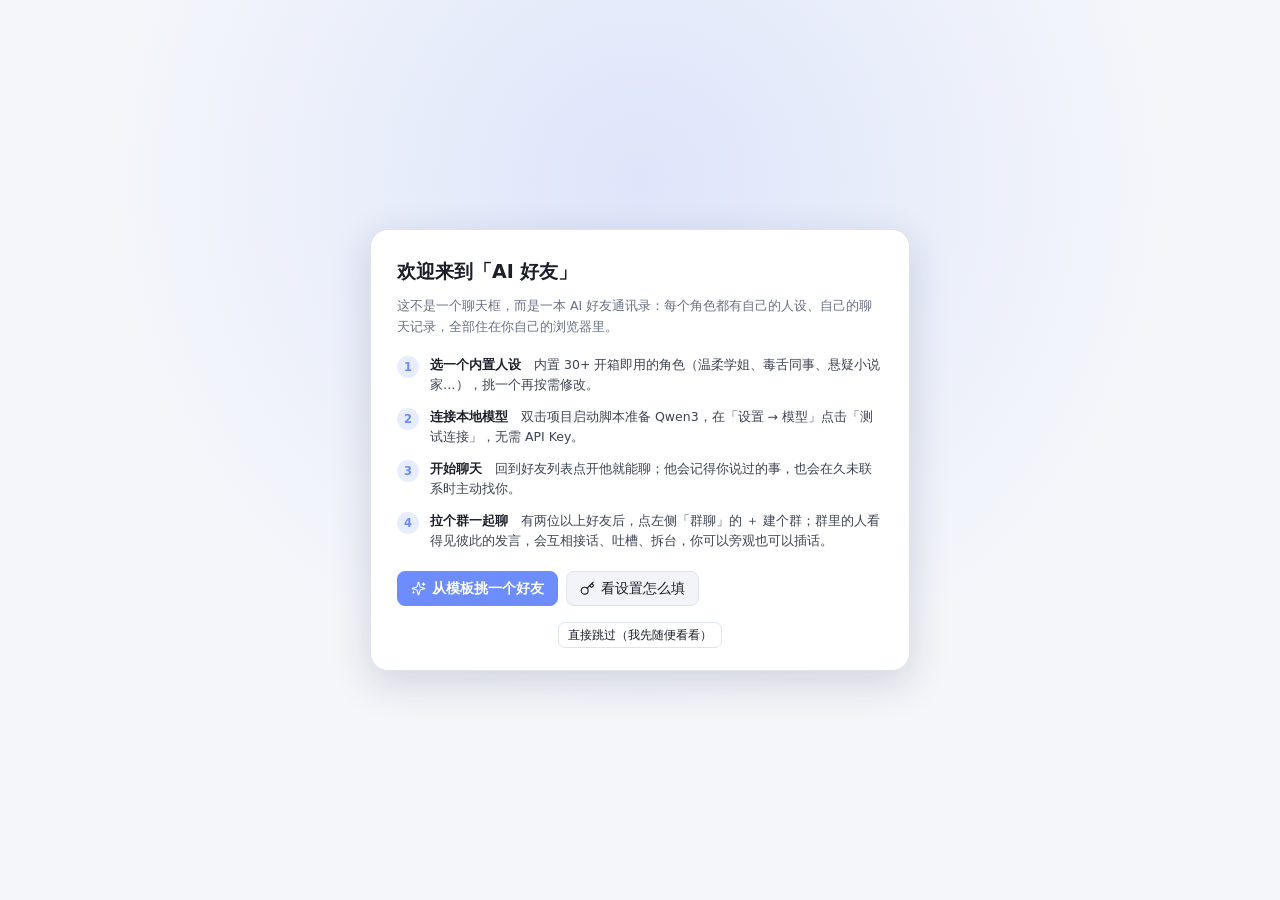
==== commit 9edc6926: "Ship local Qwen model support and Windows launchers" ====
--- a/app/index.html
+++ b/app/index.html
@@ -1,5 +1,5 @@
 <!doctype html>
-<html lang="zh-CN" data-theme="dark">
+<html lang="zh-CN" data-theme="light">
   <head>
     <meta charset="utf-8" />
     <meta name="viewport" content="width=device-width, initial-scale=1, viewport-fit=cover" />
@@ -8,8 +8,25 @@
       name="description"
       content="本地优先的 AI 好友通讯录：给每个 AI 角色一套独立人设、独立聊天记录，数据只存在你自己的浏览器里。"
     />
-    <meta name="theme-color" content="#0f1115" />
-    <meta name="color-scheme" content="dark light" />
+    <meta name="theme-color" content="#f4f6fa" />
+    <meta name="color-scheme" content="light dark" />
+    <script>
+      // 首次访问用日间主题；样式加载前恢复已保存的选择，避免启动时闪烁。
+      (() => {
+        let mode = 'light';
+        try {
+          const saved = JSON.parse(localStorage.getItem('aichat.settings.v1') || 'null');
+          if (['light', 'dark', 'auto'].includes(saved?.theme)) mode = saved.theme;
+        } catch {}
+        let theme = mode === 'dark' ? 'dark' : 'light';
+        try {
+          if (mode === 'auto') theme = matchMedia('(prefers-color-scheme: dark)').matches ? 'dark' : 'light';
+        } catch {}
+        document.documentElement.dataset.theme = theme;
+        document.documentElement.dataset.themeMode = mode;
+        document.querySelector('meta[name="theme-color"]').content = theme === 'light' ? '#f4f6fa' : '#0f1115';
+      })();
+    </script>
     <meta name="apple-mobile-web-app-capable" content="yes" />
     <meta name="mobile-web-app-capable" content="yes" />
     <meta name="apple-mobile-web-app-title" content="AI 好友" />
@@ -36,7 +53,7 @@
         align-items: center;
         justify-content: center;
         gap: 16px;
-        background: var(--bg, #0f1115);
+        background: var(--bg, #f4f6fa);
         color: var(--dim, #8b93a7);
         font-family: -apple-system, BlinkMacSystemFont, 'PingFang SC', 'Microsoft YaHei', system-ui, sans-serif;
         font-size: 13px;
--- a/app/styles/base.css
+++ b/app/styles/base.css
@@ -3,12 +3,13 @@
    ========================================================================== */
 
 :root {
+  color-scheme: dark;
   /* 表单控件统一高度：所有 input/select 都落在这个高度上，
      与 34px 的图标按钮、35px 的行内按钮属于同一档，混排时不会互相挤。 */
   --ctrl-h: 35px;
   --ctrl-h-inline: 26px; /* 嵌在 chips / 行内小容器里的输入框 */
 
-  /* 色板（深色默认） */
+  /* 深色色板；入口默认使用下方的浅色主题覆盖。 */
   --bg: #0f1115;
   --bg-soft: #13161c;
   --panel: #171a21;
@@ -52,6 +53,7 @@
 }
 
 html[data-theme="light"] {
+  color-scheme: light;
   --bg: #f4f6fa;
   --bg-soft: #eef1f7;
   --panel: #ffffff;
